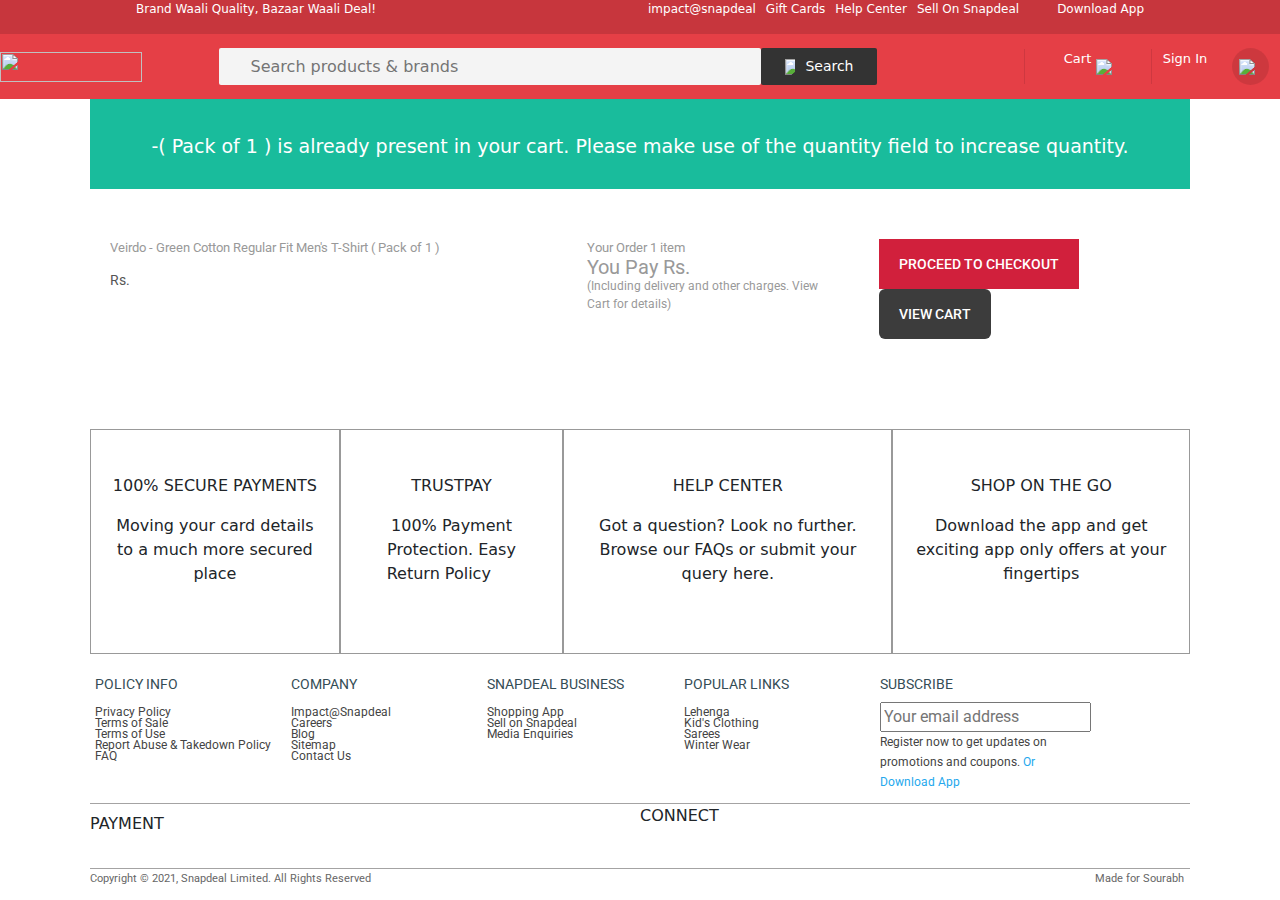
==== checkout.html @ a1d7d062 "Merge pull request #3 from PPnaruto/cartPage" ====
<!DOCTYPE html>
<html lang="en">
<head>
    <meta charset="UTF-8">
    <meta http-equiv="X-UA-Compatible" content="IE=edge">
    <meta name="viewport" content="width=device-width, initial-scale=1.0">
    <title>Checkout</title>
    <link rel="stylesheet" href="https://cdnjs.cloudflare.com/ajax/libs/font-awesome/6.2.0/css/all.min.css" integrity="sha512-xh6O/CkQoPOWDdYTDqeRdPCVd1SpvCA9XXcUnZS2FmJNp1coAFzvtCN9BmamE+4aHK8yyUHUSCcJHgXloTyT2A==" crossorigin="anonymous" referrerpolicy="no-referrer" />
    <link rel="stylesheet" href="checkout.css">
    <link rel="stylesheet" href="https://cdn.jsdelivr.net/npm/bootstrap@5.2.3/dist/css/bootstrap.min.css">
</head>
<body>
    <section id="nav-bar"></section>
    <!-- top thin navbar -->
    <div class="topThinBar">
        <div>
            <div>
                <p>Brand Waali Quality, Bazaar Waali Deal!</p>
            </div>
            <div>
                <p>impact@snapdeal</p>
                <p>Gift Cards</p>
                <p>Help Center</p>
                <p>Sell On Snapdeal</p>
                <img src="https://i4.sdlcdn.com/img/platinum09/downloadappicon2ndsep.png"
                    style="width: 13px; height:18px; margin: 5px 0 0 5px;">
                <p>Download App</p>
            </div>
        </div>

    </div>
    <!-- navbar start -->
    <nav>
        <div>
            <div>
                <a href="home.html">
                    <img class="sd-logo" src="https://i3.sdlcdn.com/img/snapdeal/darwin/logo/sdLatestLogo.svg">
                </a>

                <div class="searchBar">
                    <input type="text" placeholder="Search products & brands">
                    <button class="black-btn"><img src="https://img.icons8.com/material-outlined/24/ffffff/search.png"
                            style="width: 20px; padding-right: 10px;" />Search</button>
                </div>

            </div>
            <div>
                <div class="cartButton" class="btn btn-primary" data-bs-toggle="modal" data-bs-target="#staticBackdrop">
                    <p type="button">Cart</p>
                    <img src="https://img.icons8.com/windows/32/ffffff/shopping-cart.png">
                </div>
                <div class="signinButton">
                    <div id="nav_signin">
                        <p>Sign In</p>
                    </div>

                    <div>
                        <img src="https://img.icons8.com/material-rounded/24/ffffff/user.png" style="width: 24px;" />
                    </div>
                </div>
            </div>
        </div>
    </nav>   
    <!-- Modal -->
  <div class="modal fade" id="staticBackdrop" data-bs-backdrop="static" data-bs-keyboard="false" tabindex="-1" aria-labelledby="staticBackdropLabel" aria-hidden="true">
    <div class="modal-dialog">
      <div class="modal-content">
            <section id="view-cart" class="view-c">
                <div id="shopping-cart">
                    <div id="shop">Shopping Cart( <span class="total_item">1</span> Item)</div>
                    <div><i class="fa-solid fa-xmark" id="close-popup" type="button" class="btn btn-secondary" data-bs-dismiss="modal"></i></div>
                </div>
                <table>
                    <thead>
                        <th>Item Details</th>
                        <th>Price</th>
                        <th>Quantity</th>
                        <th>Subtotal</th>
                    </thead>
                    <tbody id="table-body">
                        <!-- Append your cart items here -->
                    </tbody>
                </table>
            </section>
            <section id="view-cart-footer" class="view-c-f">
                <div>
                    <p>Delivery and payment options can be selected later</p>
                    <p><i class="fa-solid fa-shield-halved"></i>&nbsp;Safe and Secure Payments</p>
                    <p><i class="fa-solid fa-credit-card"></i>&nbsp;100% Payment Protection, Easy Returns Policy</p>
                </div>
                <div>
                    <p>Sub Total:</p>
                    <p>Delivery Charges:</p>
                </div>
                <div>
                    <p id="pr">-</p>
                    <p>FREE</p>
                </div>
                <div>
                    <button id="price-button">PROCEED TO PAY Rs. <span id="overall_price"> </span></button>
                </div>
            </section>
      </div>
    </div>
  </div>    

    <section id="top">
        <div id="checkout-details">
            <div id="check">
                <i class="fa-solid fa-check" id="round-check"></i>
            </div>
            <div id="product-details">
                   <span id="product_name">-</span>( Pack of 1 ) is already present in your cart. Please make use of the quantity field to increase quantity.
            </div>
            <div>
                <i class="fa-solid fa-xmark" id="cross"></i>
            </div>
        </div>

        <div id="top-productDescription">
            <div id="discription-productDetails">
                <div>
                    <img id="product_img" src="https://n3.sdlcdn.com/imgs/k/e/u/130x152/Veirdo-100-Cotton-Regular-Fit-SDL302182620-1-f0fac.jpg" alt="">
                </div>
                <div>
                    <p id="product-line">Veirdo - Green Cotton Regular Fit Men's T-Shirt ( Pack of 1 )</p>
                    <p id="rs">Rs.
                        <span id="rupee1"></span>
                    </p> 
                </div>                
            </div>
            <div id="discription-Price">
                <div>
                    <div id="your-order">Your Order <span id="total_item1">1</span> item</div>
                    <div id="pay">You Pay Rs.<span id="rupee2"></span></div>
                    <div id="tax">(Including delivery and other charges. View Cart for details)</div>
                </div>
                <div id="proceedtocheckout">
                    <button id="checkout-button">PROCEED TO CHECKOUT</button>
                    <button id="cart-button" type="button" class="btn btn-primary" data-bs-toggle="modal" data-bs-target="#staticBackdrop" >VIEW CART</button>
                </div>
            </div>
        </div>
    </section>

    <footer>
        <section id="footer-1">
            <div>
                <img src="https://snapdeal-clone.netlify.app/images/lock.png" alt="">
                <!-- <i class="fa-solid fa-vault"></i> -->
                <p>100% SECURE PAYMENTS</p>
                <p>Moving your card details to a much more secured place</p>
            </div>
            <div>
                <img src="https://snapdeal-clone.netlify.app/images/secure.png" alt="">
                <!-- <i class="fa-solid fa-shield-cat"></i> -->
                <p>TRUSTPAY</p>
                <p>100% Payment Protection. Easy Return Policy &nbsp;&nbsp;&nbsp;&nbsp;</p>
            </div>
            <div>
                <img src="https://snapdeal-clone.netlify.app/images/help.png" alt="">
                <!-- <i class="fa-solid fa-message"></i> -->
                <p>HELP CENTER</p>
                <p>Got a question? Look no further. Browse our FAQs or submit your query here.</p>
            </div>
            <div>
                <img src="https://snapdeal-clone.netlify.app/images/shop.png" alt="">
                <!-- <i class="fa-solid fa-mobile"></i> -->
                <p>SHOP ON THE GO</p>
                <p>Download the app and get exciting app only offers at your fingertips</p>
            </div>
        </section>     
        
        <section id="footer-2">
            <div>
                <h6>POLICY INFO</h6>
                <p>Privacy Policy</p>
                <p>Terms of Sale</p>
                <p>Terms of Use</p>
                <p>Report Abuse & Takedown Policy</p>
                <p>FAQ</p>       
            </div>
            <div>
                <h6>COMPANY</h6>
                <p>Impact@Snapdeal</p>
                <p>Careers</p>
                <p>Blog</p>
                <p>Sitemap</p>
                <p>Contact Us</p>                
            </div>
            <div>
                <h6>SNAPDEAL BUSINESS</h6>
                <p>Shopping App</p>
                <p>Sell on Snapdeal</p>
                <p>Media Enquiries</p>
            </div>
            <div>
                <h6>POPULAR LINKS</h6>
                <p>Lehenga</p>
                <p>Kid's Clothing</p>
                <p>Sarees</p>
                <p>Winter Wear</p>
            </div>
            <div>
                <h6>SUBSCRIBE</h6>
                <input id="subscribe" type="email" placeholder="Your email address" required>
                <p>Register now to get updates on promotions and coupons. <a href="https://play.google.com/store/apps/details?id=com.snapdeal.main&pli=1">Or Download App</a></p>
            </div>
        </section>

        <section id="footer-3">
            <div>
                <div>PAYMENT</div>                
                <div id="credit-card">
                    <img src="https://snapdeal-clone.netlify.app/images/paymenticons.png" alt="">
                    <!-- <i class="fa-brands fa-cc-amazon-pay"></i> -->
                    <!-- <i class="fa-brands fa-cc-apple-pay"></i>
                    <i class="fa-brands fa-cc-paypal"></i>
                    <i class="fa-brands fa-cc-visa"></i>
                    <i class="fa-brands fa-cc-diners-club"></i>
                    <i class="fa-brands fa-cc-amex"></i> -->
                </div>
            </div>

            <div>
                <div>CONNECT</div>                
                <div id="social-site">
                    <img src="https://i4.sdlcdn.com/img/footer/facebook@4x.png" alt="">
                    <img src="https://i1.sdlcdn.com/img/footer/twitter@4x.png" alt="">
                    <img src="https://i4.sdlcdn.com/img/footer/instagram@4x.png" alt="">
                    <img src="https://i2.sdlcdn.com/img/footer/linkedin@4x.png" alt="">
                    <img src="https://i1.sdlcdn.com/img/footer/youtube@4x.png" alt="">
                    <img src="https://i4.sdlcdn.com/img/footer/Telegram-Logo_112x112.png" alt="">
                    <img src="https://i1.sdlcdn.com/img/footer/whatsapp-logo-112x112.png" alt="">
                </div>
            </div>            
        </section>

        <section id="footer-4">
            <div>Copyright © 2021, Snapdeal Limited. All Rights Reserved</div>
            <div>Made for Sourabh &nbsp; <i class="fa-solid fa-heart" id="heart"></i></div>
            
        </section>

    </footer>
    
</body>
</html>
<script src="./checkout.js"></script>
<script src="https://cdn.jsdelivr.net/npm/bootstrap@5.2.3/dist/js/bootstrap.bundle.min.js"></script>
<script src="dummy.js"></script>
---- checkout.css ----
@import url('https://fonts.googleapis.com/css2?family=Roboto&display=swap');
body
{
    background-color: #F7F7F7;
}
*
{
    box-sizing: border-box;
}
#checkout-details
{
    background-color: #19BC9C;
    display: flex;
    align-items: center;
    justify-content: space-around;
    height: 90px;
    margin: auto;
    padding: 5px 2px 0 2px;
    /* display: none; */
}
#product-details
{
    color:#ffffff;
    line-height: 33px;
    font-weight: 400;
    font-size: 19px;
}
#round-check
{
    font-size: 30px;
    border-radius:50px;
    background-color:white;
    color: #19BC9C;
}
#cross
{
    color: #ffffff;
    font-size: 20px;
}

#top,footer
{
    padding: 0 90px;
}

#top-productDescription,#discription-productDetails,#discription-Price
{
    display: flex;
    font-family: 'Roboto', sans-serif;
    background-color: #ffffff;
}
#top-productDescription
{
    padding: 50px 20px;
}
#product-line,#your-order
{
    font-weight: 400;
    font-size: 13px;
    line-height:18px;
    color: #999999;
}
#rs
{
    font-weight: 400;
    font-size: 14px;
    line-height:14px;
    color: #555555;
}
#pay
{
    font-weight: 400;
    font-size: 20px;
    line-height:20px;
    color: #999999;
}
#tax
{
    font-weight: 400;
    font-size: 12px;
    line-height:18px;
    color: #999999;
    width: 80%;
}
#discription-productDetails
{
    width: 45%;
}
#discription-productDetails img
{
    width: 60%;
}
#discription-Price
{
    width: 55%;
}
#checkout-button
{
    background-color:#D1203C;
    font-weight: 500;
    font-size: 14px;
    line-height: 50px;
    color: #ffffff;
    border: none;
    padding: 0px 20px;
}
#checkout-button:hover
{
    background-color:#f6014b;
    cursor: pointer;
}
#cart-button
{
    background-color:#3C3C3C;
    font-weight: 500;
    font-size: 14px;
    line-height: 50px;
    color: #ffffff;
    border: none;
    padding: 0px 20px;
}
#cart-button:hover
{
    background-color:#605e5e;
    cursor: pointer;
}

/* footer */
#footer-1
{
    display: flex;
    background-color: #ffffff;
    margin: auto;
    margin-top: 40px;
    align-items: center;
    text-align: center;
}
#footer-1 > div
{
    height: 225px;
    border: 1px solid #999999;
    padding: 20px 20px 15px 20px;
}
#footer-1 i
{
    font-size: 40px;
}
#footer-1 i + p
{
    font-family: 'IBM Plex Sans', sans-serif;
    font-weight: 550;
    line-height: 20px;
    font-size: 18px;
    color: #5a5a5a;
}
#footer-1 i + p + p
{
    font-family: 'Roboto', sans-serif;
    font-weight: 400;
    line-height: 20px;
    font-size: 12px;
    color: #a4a3a3;
}

#footer-2
{
    display: flex;
    font-family: 'Roboto', sans-serif;
    padding: 20px 5px;
    background-color: #ffffff;
}
#footer-2 > div
{
    width: 18%;
}
#footer-2 > div h6
{
    font-size: 14px;
    line-height: 20px;
    font-weight: 400;
    color: #344c55;
}
#footer-2 > div p
{
    font-size: 12px;
    line-height: 20px;
    font-weight: 400;
    color: #444444;
    margin-bottom: -9px;
}
#footer-2 a
{
    text-decoration: none;
    color: #25a8ed;
    line-height: 20px;
    font-size:12px;
    font-weight: 400;
}
#footer-3
{
    display: flex;
    align-items: center;
    background-color: #ffffff;
    border-top: 1px solid #a4a3a3;
    border-bottom: 1px solid #a4a3a3;
}
#footer-3 > div
{
    
    width: 50%;
}
#credit-card i
{
    font-size: 35px;
    padding:20px 5px;
}
#credit-card>img{
    width: 60%;
}
#social-site img
{
    width: 5%;
    padding: 20px 0px;
}
#footer-4
{
    display: flex;
    justify-content: space-between;
    font-family: 'Roboto', sans-serif;
    font-size: 11px;
    font-weight: 400;
    line-height: 20px;
    color: #666666;
}
#heart
{
    color: #FD4B4B;
}

/* view cart */
.view-c
{
    z-index: 10;
    padding: 0 20px;
    width: 80%;
    margin: auto;
    margin-top: 0px;
    height: 68vh;
    background-color: #ffffff;
    overflow-y: scroll;
    position:fixed;
    left: 9%;
    
}
#shopping-cart
{
    display: flex;
    justify-content: space-between;
    padding: 10px 20px;
}
#shop
{
    font-weight: 400;
    font-size: 18px;
    line-height: 34px;
    color: #5a5a59;    
    font-family: 'Roboto', sans-serif;
}
#close-popup
{
    font-size: 25px;
}
#close-popup:hover
{
    color: #5a5a59;
}
table
{
    background-color: #ffffff;
    width: 100%;
    padding: 10px 20px;
    align-items: center;
    font-family: 'Roboto', sans-serif;
}
thead
{
    background-color: #f7f7f7;
    height: 50px;
    font-size: 14px;
    line-height: 47px;
    font-weight: 400;
    color: #999999;
}
#td-1>img
{
    width: 100px;
    padding-right: 20px;
}
table th,td
{
    text-align: left;
}
#tr{
    /* border: 2px solid red; */
    /* display: flex; */
    margin-top: 15px; 
}
#td-1
{
    margin-top: 10px; 
    display: flex;
    align-items: center;
}
td
{
    font-size: 14px;
    line-height: 16px;
    font-weight: 400;
    color: #666666;    
}
#remove{
    margin-top: 30px;
    font-size: 15px;
    cursor: pointer;
}
.qtybox{
    display: flex;
    border: 1px solid gray;
    color: #5c5a5a;
    height: 27px;
    width: 100px;
    justify-content: space-between;
    align-items: center;
    padding: 8px;
}
#minus,#plus{
    cursor: pointer;
}
.view-c-f
{
    display: flex;
    background-color:#222222;
    color: #D1DAB9;
    align-items: center;
    margin: auto;
    position:fixed;
    bottom: 0;
    right: 0;
    left: 0;
    padding-left: 70px;
}
.view-c-f > div
{
    margin-left: 120px;
}
#price-button
{
    background-color:#D1203C;
    font-weight: 500;
    font-size: 14px;
    line-height: 50px;
    color: #ffffff;
    border: none;
    padding: 0px 20px;
}
#price-button:hover
{
    background-color:#f6014b;
    cursor: pointer;
}

/* top bar css */
.topThinBar {
    background-color: #c7363d;
    color: white;
    font-size: 12px;
}

.topThinBar>div {
    display: flex;
    justify-content: space-around;
    margin: auto;
}

.topThinBar>div>div:nth-of-type(2) {
    display: flex;
    gap: 10px;
}

.topThinBar>div>div:nth-of-type(2)>p {
    cursor: pointer;
}

/* navbar */
nav {
    background-color: #e53f46;
    height: 65px;
    position: -webkit-sticky;
    position: sticky;
    top: 0px;
    display: flex;
    align-items: center;
    z-index: 2;
}

nav>div {
    display: flex;
    justify-content: space-between;
    align-items: center;
    color: #fff;
    max-width: 1402px;
    margin: auto;
    width: 100%;
    height: 65px;
}

nav>div>div:nth-of-type(1) {
    display: flex;
    justify-content: flex-start;
    align-items: center;
    color: #fff;
    /* max-width: 1600px; */
    /* margin: auto; */
    width: 70%;
}

nav>div>div:nth-of-type(1)>a {
    display: flex;
    justify-content: flex-start;
    align-items: center;
}

nav>div>div:nth-of-type(2) {
    display: flex;
    justify-content: flex-end;
    align-items: center;
    color: #fff;
    /* max-width: 1600px; */
    /* margin: auto; */
    width: 25%;
}

.sd-logo {
    width: 142px;
    height: 30px;
    margin-right: 58px;
}

nav>div>div:nth-of-type(2)>p {
    font-size: 13px;
}

.searchBar {
    min-width: 400px;
    width: 100%;
    max-width: 880px;
    display: flex;
    justify-content: center;
}

.searchBar>input {
    width: 78%;
    padding: 0 10px 0 32px;
    height: 37px;
    border: 0;
    border-radius: 2px;
    background-color: rgb(244, 244, 244);
}

.searchBar>button {
    /* padding: 10px 5%; */
    width: 16.67%;
    border: 0;
    border-radius: 2px;
    background-color: #333;
    color: white;
    font-size: 14px;
    padding: 0 8px;
    display: flex;
    justify-content: center;
    align-items: center;
    cursor: pointer;
}

.searchBar>button:hover {
    background-color: #3f3f3f;
}

.cartButton {
    border-left: 1px solid #ce3840;
    border-right: 1px solid #ce3840;
    min-width: 80px;
    display: flex;
    justify-content: center;
    align-items: center;
    width: 40%;
    max-width: 150px;
    /* margin-left: 9%; */
    height: 100%;
    font-size: 13px;
    /* justify-self: flex-end; */
    cursor: pointer;
}

.cartButton>img {
    margin-left: 5px;
}

.signinButton {
    min-width: 80px;
    display: flex;
    justify-content: center;
    align-items: center;
    width: 40%;
    max-width: 180px;
    font-size: 13px;
    height: 60px;
    cursor: pointer;
}

.signinButton:hover {
    background-color: #333;
    border-radius: 5px;
}

.signinButton>div:nth-of-type(2) {
    width: 37px;
    height: 37px;
    background-color: rgba(0, 0, 0, 0.1);
    border-radius: 50%;
    display: flex;
    justify-content: center;
    align-items: center;
    margin-left: 25px;
}

#nav_signin {
    position: relative;
}
#staticBackdrop
{
    margin-top: 5%;
}
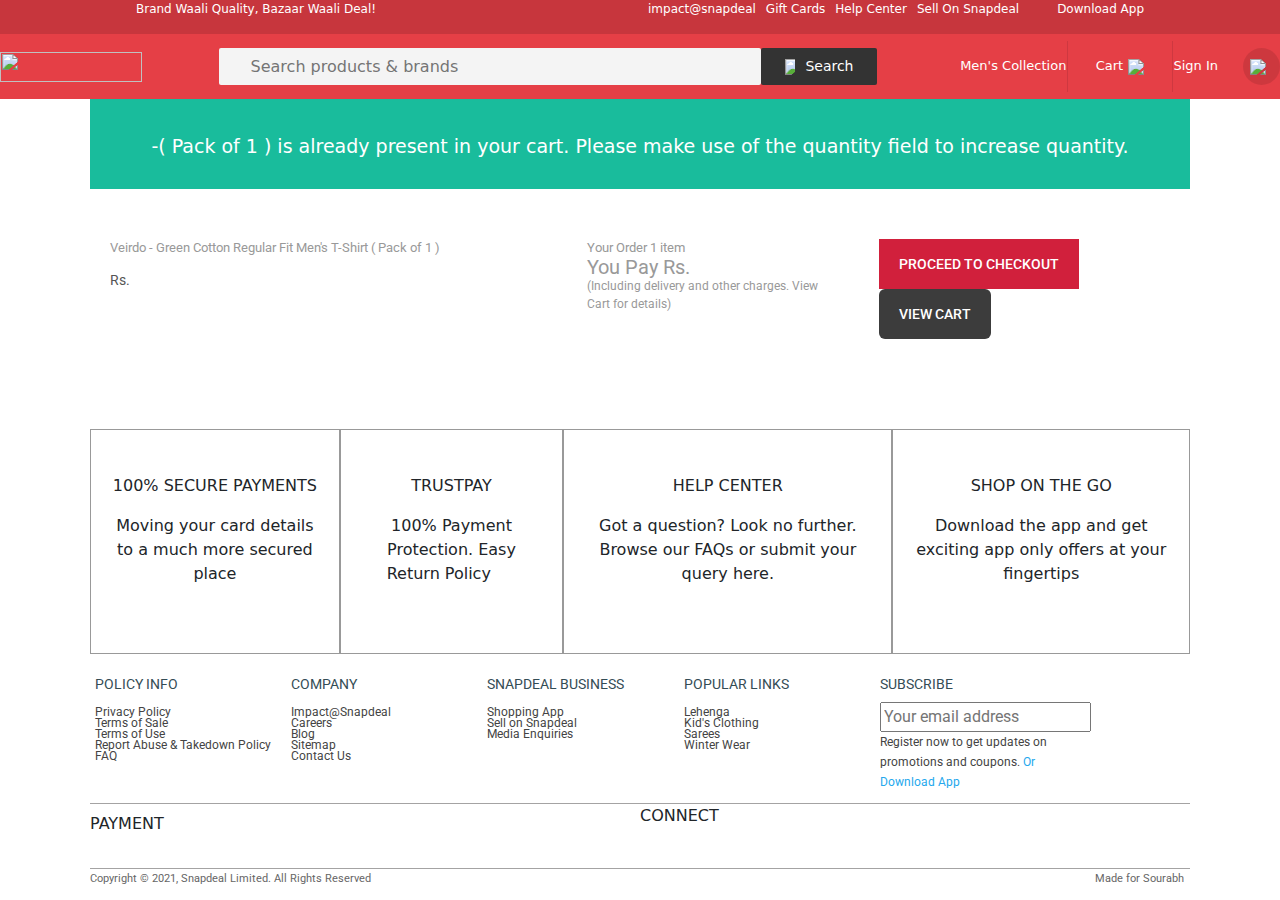
==== commit e94c3701: "Add men's collection button to redirect to product page in all pages" ====
--- a/checkout.html
+++ b/checkout.html
@@ -4,6 +4,7 @@
     <meta charset="UTF-8">
     <meta http-equiv="X-UA-Compatible" content="IE=edge">
     <meta name="viewport" content="width=device-width, initial-scale=1.0">
+    <link rel="icon" href="https://www.snapdeal.com/img/icons/finalFavicon.ico">
     <title>Checkout</title>
     <link rel="stylesheet" href="https://cdnjs.cloudflare.com/ajax/libs/font-awesome/6.2.0/css/all.min.css" integrity="sha512-xh6O/CkQoPOWDdYTDqeRdPCVd1SpvCA9XXcUnZS2FmJNp1coAFzvtCN9BmamE+4aHK8yyUHUSCcJHgXloTyT2A==" crossorigin="anonymous" referrerpolicy="no-referrer" />
     <link rel="stylesheet" href="checkout.css">
@@ -33,7 +34,7 @@
     <nav>
         <div>
             <div>
-                <a href="home.html">
+                <a href="index.html">
                     <img class="sd-logo" src="https://i3.sdlcdn.com/img/snapdeal/darwin/logo/sdLatestLogo.svg">
                 </a>
 
@@ -45,13 +46,16 @@
 
             </div>
             <div>
+                <div id="productpage_tag">
+                    <p>Men's Collection</p> 
+                 </div>
                 <div class="cartButton" class="btn btn-primary" data-bs-toggle="modal" data-bs-target="#staticBackdrop">
                     <p type="button">Cart</p>
                     <img src="https://img.icons8.com/windows/32/ffffff/shopping-cart.png">
                 </div>
                 <div class="signinButton">
                     <div id="nav_signin">
-                        <p>Sign In</p>
+                        <p id="signed_user">Sign In</p>
                     </div>
 
                     <div>
@@ -248,4 +252,4 @@
 </html>
 <script src="./checkout.js"></script>
 <script src="https://cdn.jsdelivr.net/npm/bootstrap@5.2.3/dist/js/bootstrap.bundle.min.js"></script>
-<script src="dummy.js"></script>+<!-- <script src="dummy.js"></script> -->--- a/checkout.css
+++ b/checkout.css
@@ -485,7 +485,17 @@
 .searchBar>button:hover {
     background-color: #3f3f3f;
 }
-
+#productpage_tag{
+    display: flex;
+    justify-content: center;
+    align-items: center;
+    margin-top: 15px;
+    width: 40%;
+    max-width: 150px;
+    height: 100%;
+    font-size: 13px;
+    cursor: pointer;
+}
 .cartButton {
     border-left: 1px solid #ce3840;
     border-right: 1px solid #ce3840;
@@ -505,7 +515,9 @@
 .cartButton>img {
     margin-left: 5px;
 }
-
+.cartButton>p{
+    margin-top: 15px;
+}
 .signinButton {
     min-width: 80px;
     display: flex;
@@ -517,7 +529,10 @@
     height: 60px;
     cursor: pointer;
 }
-
+#signed_user{
+    margin-top: 15px;
+    align-self: center;
+}
 .signinButton:hover {
     background-color: #333;
     border-radius: 5px;
